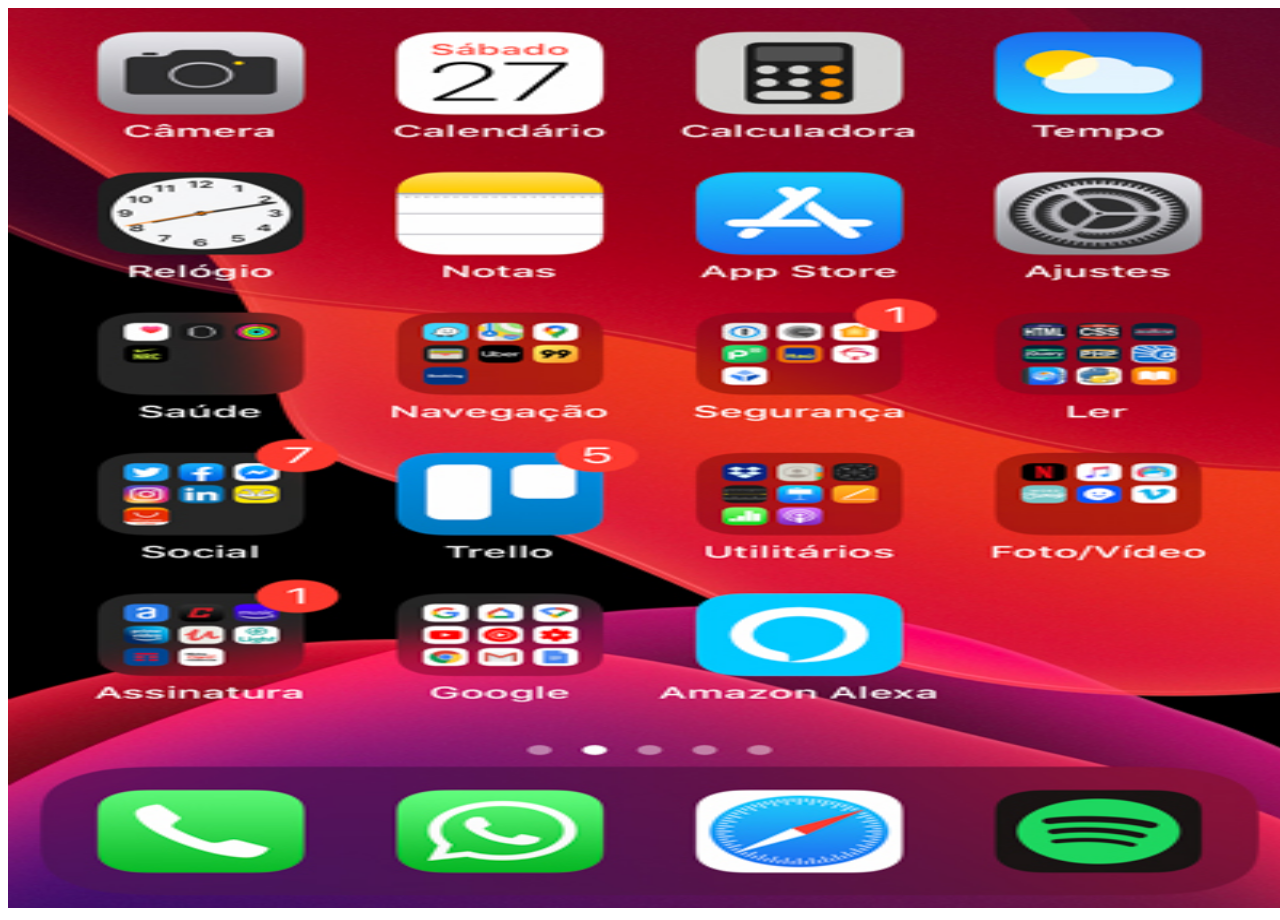
==== projeto-social/home.html @ 2c005830 "new" ====
<!DOCTYPE html>
<html lang="pt-br">
<head>
    <meta charset="UTF-8">
    <meta name="viewport" content="width=device-width, initial-scale=1.0">
    <title>Home</title>

    <style>
        img{
            height: 100vh;
            width: 100vw;
        }
    </style>
</head>
<body>
    <img src="imagens/tela-home.jpg" alt="">
</body>
</html>
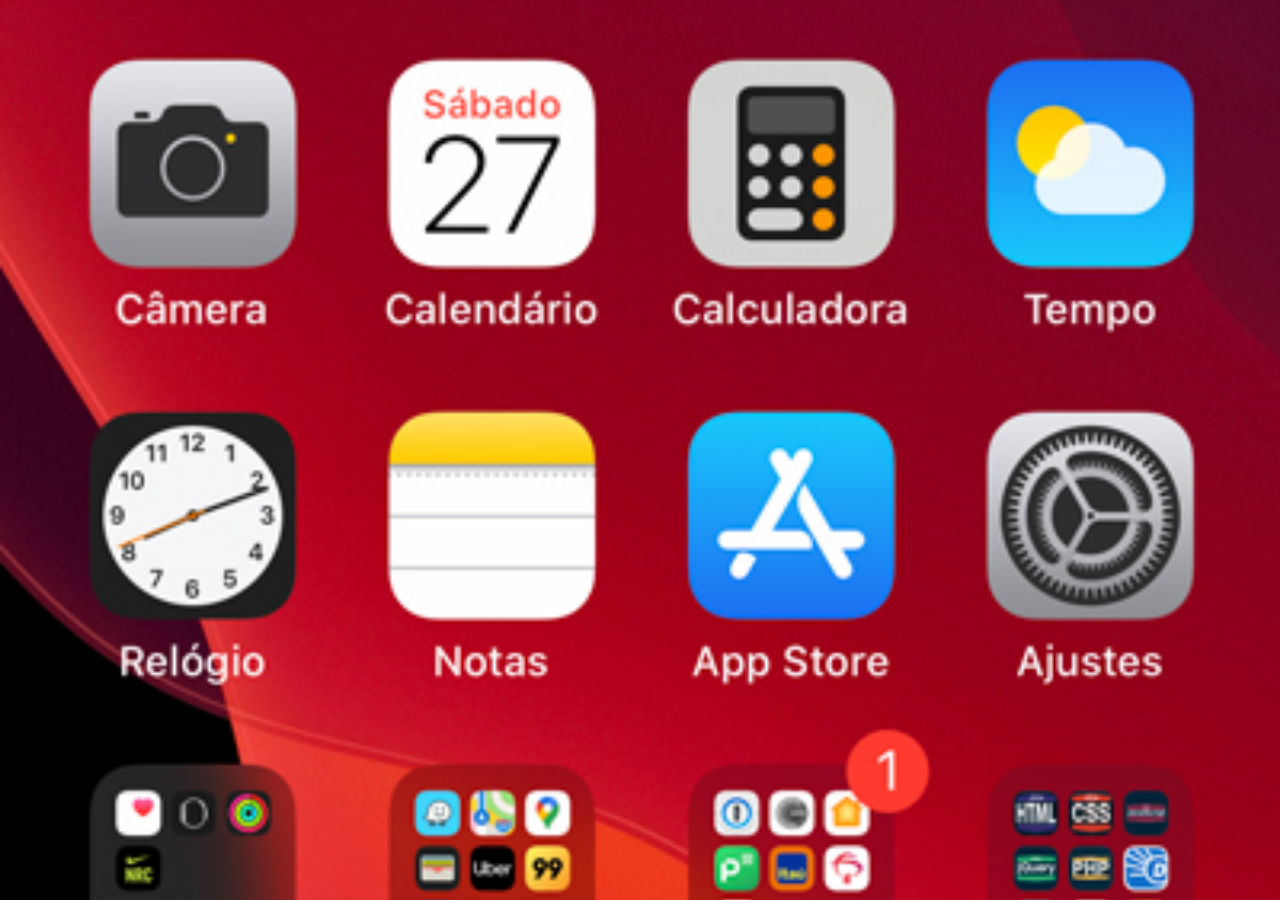
==== commit 0988efe3: "new" ====
--- a/projeto-social/home.html
+++ b/projeto-social/home.html
@@ -4,15 +4,22 @@
     <meta charset="UTF-8">
     <meta name="viewport" content="width=device-width, initial-scale=1.0">
     <title>Home</title>
+    <style>
+        *{
+            padding: 0;
+            margin: 0;
+        }
 
-    <style>
-        img{
+        body{
+            background: url('imagens/tela-home.jpg ');
+            background-repeat: no-repeat;
+            background-size: cover;
             height: 100vh;
             width: 100vw;
         }
     </style>
 </head>
 <body>
-    <img src="imagens/tela-home.jpg" alt="">
+
 </body>
 </html>